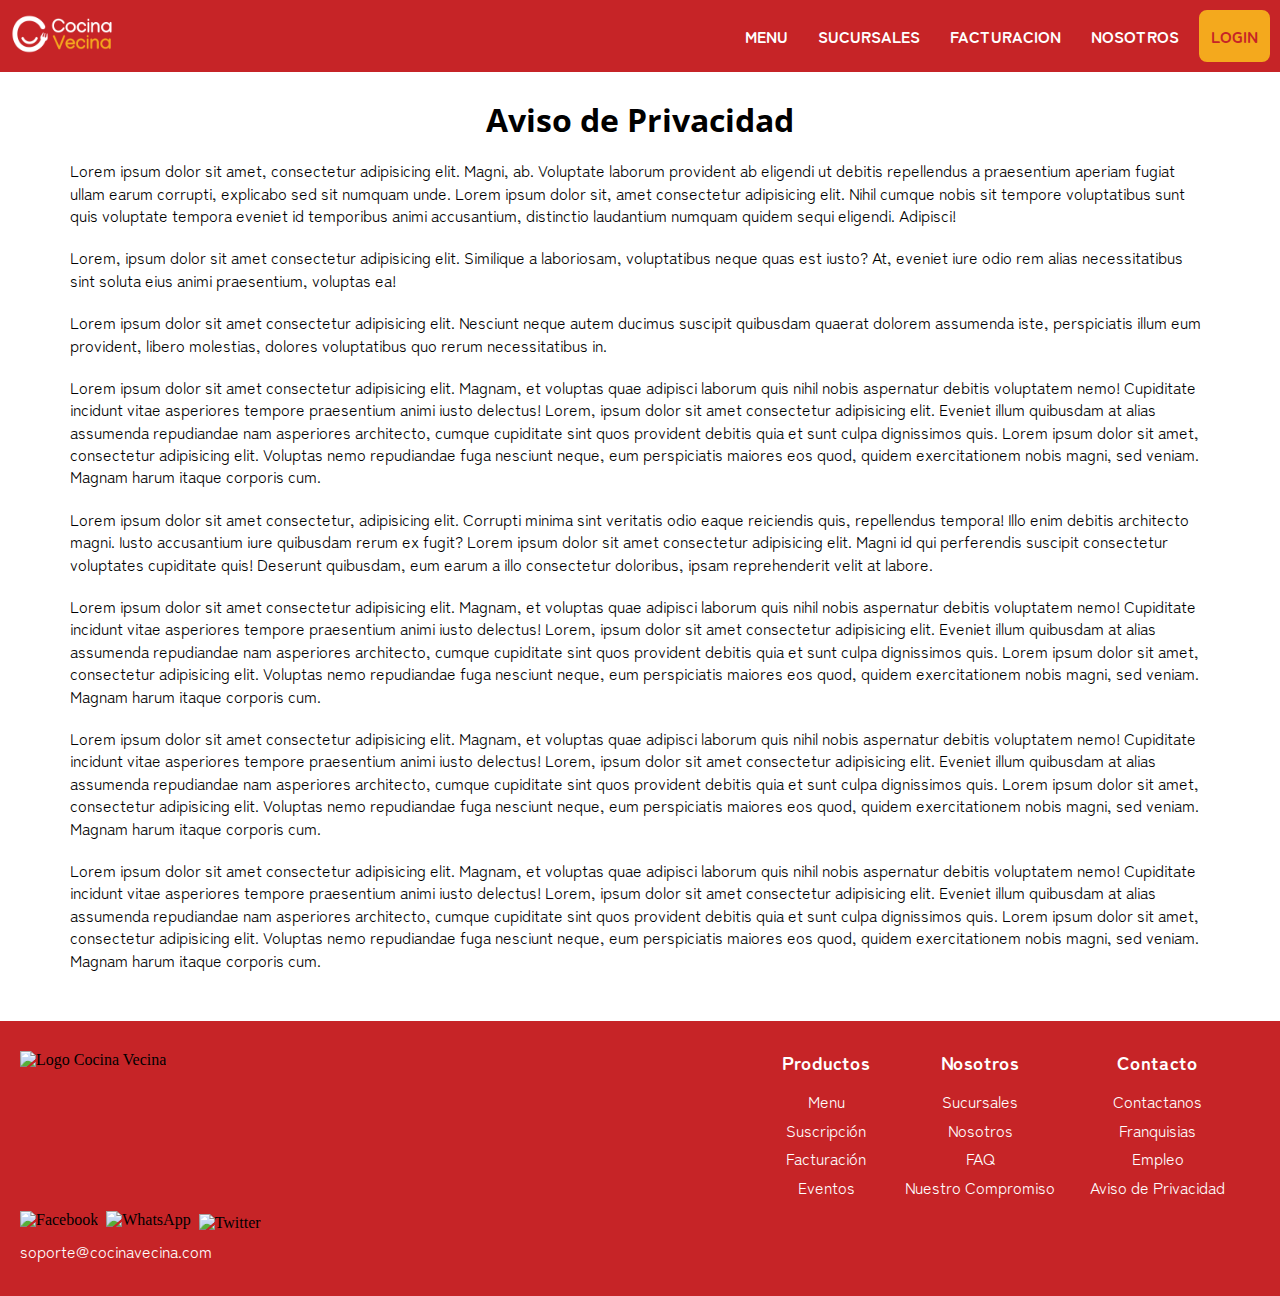
==== Frontend/aviso-privacidad.html @ 8dcf7d99 "Added Aviso de Privacidad page" ====
<!DOCTYPE html>
<html lang="en">
<head>
    <meta charset="UTF-8">
    <meta name="viewport" content="width=device-width, initial-scale=1.0">

    <link rel="icon" href="images/favicon.ico">

    <link rel="preconnect" href="https://fonts.googleapis.com">
    <link rel="preconnect" href="https://fonts.gstatic.com" crossorigin>
    <link href="https://fonts.googleapis.com/css2?family=Open+Sans:ital,wght@0,500;0,700;1,500&family=Roboto+Mono:wght@500&family=Zen+Maru+Gothic:wght@500;700;900&display=swap" rel="stylesheet">

    <link rel="stylesheet" href="styles/normalize.css">
    <link rel="stylesheet" href="styles/styles.css">

    <title>Cocina Vecina</title>
    <script src="javascript/index.js" defer></script>
    <script src="javascript/header.js" defer></script>
</head>

<body>
    <header class="sticky">
        <div class="header-pc">
            <!-- Para PCs -->
            <a href="index.html">
                <img class="logo-header" src="images/marcas/cocina.png" alt="Logo Cocina Vecina">
            </a>
            <nav>
                <a href="/menu.html"> Menu </a>
                <a href="/sucursales.html"> Sucursales </a>
                <a href="/facturacion.html"> Facturacion </a>
                <a href="/nosotros.html"> Nosotros </a>
                <a href="/login.html" class="boton-login"> Login </a>
            </nav>
        </div>
        <div class="header-mobil">
            <!-- Para dispositivos mobiles -->
            <img id="boton-opciones" src="/images/iconos/opciones.png" alt="Opciones">
            <a href="/index.html">
                <img src="/images/iconos/cocina-vecina.png" alt="Cocina Vecina">
            </a>
            <a href="/login.html">
                <img src="/images/iconos/usuario.png" alt="Login">
            </a>
        </div>
        <div id="menu-desplegable" class="ocultar">
            <nav class="navegacion-mobil">
                <a href="/menu.html"> Menu </a>
                <a href="/sucursales.html"> Suscripciones </a>
                <a href="/facturacion.html"> Facturacion </a>
                <a href="/sucursales.html"> Sucursales </a>
                <a href="/nosotros.html"> Nosotros </a>
                <a href="/login.html" class="boton-login"> Login </a>
            </nav>
        </div>
    </header>
    
    <main class="contenedor privacidad">

        <h1> Aviso de Privacidad </h1>

        <p> Lorem ipsum dolor sit amet, consectetur adipisicing elit. Magni, ab. Voluptate laborum provident ab eligendi ut debitis repellendus a praesentium aperiam fugiat ullam earum corrupti, explicabo sed sit numquam unde. Lorem ipsum dolor sit, amet consectetur adipisicing elit. Nihil cumque nobis sit tempore voluptatibus sunt quis voluptate tempora eveniet id temporibus animi accusantium, distinctio laudantium numquam quidem sequi eligendi. Adipisci! </p>

        <p> Lorem, ipsum dolor sit amet consectetur adipisicing elit. Similique a laboriosam, voluptatibus neque quas est iusto? At, eveniet iure odio rem alias necessitatibus sint soluta eius animi praesentium, voluptas ea! </p>

        <p> Lorem ipsum dolor sit amet consectetur adipisicing elit. Nesciunt neque autem ducimus suscipit quibusdam quaerat dolorem assumenda iste, perspiciatis illum eum provident, libero molestias, dolores voluptatibus quo rerum necessitatibus in. </p>

        <p> Lorem ipsum dolor sit amet consectetur adipisicing elit. Magnam, et voluptas quae adipisci laborum quis nihil nobis aspernatur debitis voluptatem nemo! Cupiditate incidunt vitae asperiores tempore praesentium animi iusto delectus! Lorem, ipsum dolor sit amet consectetur adipisicing elit. Eveniet illum quibusdam at alias assumenda repudiandae nam asperiores architecto, cumque cupiditate sint quos provident debitis quia et sunt culpa dignissimos quis. Lorem ipsum dolor sit amet, consectetur adipisicing elit. Voluptas nemo repudiandae fuga nesciunt neque, eum perspiciatis maiores eos quod, quidem exercitationem nobis magni, sed veniam. Magnam harum itaque corporis cum. </p>

        <p> Lorem ipsum dolor sit amet consectetur, adipisicing elit. Corrupti minima sint veritatis odio eaque reiciendis quis, repellendus tempora! Illo enim debitis architecto magni. Iusto accusantium iure quibusdam rerum ex fugit? Lorem ipsum dolor sit amet consectetur adipisicing elit. Magni id qui perferendis suscipit consectetur voluptates cupiditate quis! Deserunt quibusdam, eum earum a illo consectetur doloribus, ipsam reprehenderit velit at labore. </p>

        <p> Lorem ipsum dolor sit amet consectetur adipisicing elit. Magnam, et voluptas quae adipisci laborum quis nihil nobis aspernatur debitis voluptatem nemo! Cupiditate incidunt vitae asperiores tempore praesentium animi iusto delectus! Lorem, ipsum dolor sit amet consectetur adipisicing elit. Eveniet illum quibusdam at alias assumenda repudiandae nam asperiores architecto, cumque cupiditate sint quos provident debitis quia et sunt culpa dignissimos quis. Lorem ipsum dolor sit amet, consectetur adipisicing elit. Voluptas nemo repudiandae fuga nesciunt neque, eum perspiciatis maiores eos quod, quidem exercitationem nobis magni, sed veniam. Magnam harum itaque corporis cum. </p>

        <p> Lorem ipsum dolor sit amet consectetur adipisicing elit. Magnam, et voluptas quae adipisci laborum quis nihil nobis aspernatur debitis voluptatem nemo! Cupiditate incidunt vitae asperiores tempore praesentium animi iusto delectus! Lorem, ipsum dolor sit amet consectetur adipisicing elit. Eveniet illum quibusdam at alias assumenda repudiandae nam asperiores architecto, cumque cupiditate sint quos provident debitis quia et sunt culpa dignissimos quis. Lorem ipsum dolor sit amet, consectetur adipisicing elit. Voluptas nemo repudiandae fuga nesciunt neque, eum perspiciatis maiores eos quod, quidem exercitationem nobis magni, sed veniam. Magnam harum itaque corporis cum. </p>

        <p> Lorem ipsum dolor sit amet consectetur adipisicing elit. Magnam, et voluptas quae adipisci laborum quis nihil nobis aspernatur debitis voluptatem nemo! Cupiditate incidunt vitae asperiores tempore praesentium animi iusto delectus! Lorem, ipsum dolor sit amet consectetur adipisicing elit. Eveniet illum quibusdam at alias assumenda repudiandae nam asperiores architecto, cumque cupiditate sint quos provident debitis quia et sunt culpa dignissimos quis. Lorem ipsum dolor sit amet, consectetur adipisicing elit. Voluptas nemo repudiandae fuga nesciunt neque, eum perspiciatis maiores eos quod, quidem exercitationem nobis magni, sed veniam. Magnam harum itaque corporis cum. </p>


    </main>

    <footer class="fondo-rojo contenedor">
        <div class="footer-superior">
            <div>
                <a href="index.html">
                    <img class="logo" src="/images/marcas/cocina.png" alt="Logo Cocina Vecina">
                </a>
            </div>
            <div class="mapasitio">
                <section>
                    <h3 class="subtitulo"> Productos </h3>
                    <nav class="contenido-texto footer-navegacion">
                        <a href="#"> Menu </a>
                        <a href="#"> Suscripción </a>
                        <a href="#"> Facturación </a>
                        <a href="#"> Eventos </a>
                    </nav>
                </section>
                <section>
                    <h3 class="subtitulo"> Nosotros </h3>
                    <nav class="contenido-texto footer-navegacion">
                        <a href="#"> Sucursales </a>
                        <a href="#"> Nosotros </a>
                        <a href="#"> FAQ </a>
                        <a href="#"> Nuestro Compromiso </a>
                    </nav>
                </section>
                <section>
                    <h3 class="subtitulo"> Contacto </h3>
                    <nav class="contenido-texto footer-navegacion">
                        <a href="#"> Contactanos </a>
                        <a href="#"> Franquisias </a>
                        <a href="#"> Empleo </a>
                        <a href="#"> Aviso de Privacidad </a>
                    </nav>
                </section>
            </div>
        </div>
        <div class="contacto">
            <div class="redes">
                <img src="/images/redes/facebook.png" alt="Facebook">
                <img src="/images/redes/whatsapp.png" alt="WhatsApp">
                <img src="/images/redes/twitter.png" alt="Twitter">
            </div>
            <p class="contenido-texto"> soporte@cocinavecina.com </p>
        </div>
    </footer>

</body>

</html>
---- Frontend/styles/styles.css ----
/*
=============================
    ESTILOS GLOBALES
=============================
*/

:root {
    --rojo: #C62427;
    --amarillo: #F4A91D;
    --gris: #D9D9D9;
    --fuente-maru: 'Zen Maru Gothic', serif;    /* Incluye: 500, 700 y 900 */
    --fuente-open: 'Open Sans', sans-serif;     /* Incluye: 500, italic-500, 700 */
    --fuente-roboto: 'Roboto Mono', monospace;  /* Incluye: 500 */
}

a {
    text-decoration: none;
    color: inherit;
}

p, h1, h4 {
    margin: 0px;
}

p {
    line-height: 1.8;
}

h2, h3 {
    margin: 0px 0px 20px 0px;
}


/*
=============================
    ESTILOS HEADER
=============================
*/

header {
    background-color: var(--rojo);
    padding: 10px;
    text-transform: uppercase;
}

.header-pc {
    display: flex;
    justify-content: space-between;
    align-items: center;
}

.header-mobil {
    display: none;
}

.header-mobil img {
    height: 35px;
}

.navegacion-mobil {
    display: flex;
    flex-direction: column;
}

.ocultar {
    display: none;
}

#boton-opciones {
    cursor: pointer;
}

@media (max-width: 700px) {
    .header-pc {
        display: none;
    }

    .header-mobil {
        display: flex;
        justify-content: space-between;
        align-items: center;
    }
}

header nav {
    display: flex;
    align-items: center;
    gap: 10px;
}

header nav a {
    text-decoration: none;
    font-family: var(--fuente-maru);
    font-weight: 700;
    color: white;
    font-size: 16px;
    padding: 15px 10px 15px 10px;
    border-radius: 8px;
    transition: background-color 0.3s ease-in-out
    /* ease, linear, ease-out, ease-in, ease-in-out */
}

header nav a:not(:last-child):hover {
    border-radius: 8px;
    background-color: #D4595B;
}

.sticky {
    position: -webkit-sticky;   /* Requerido para navegador Safari */
    position: sticky;
    top: 0px;
    z-index: 100;               /* Presentar siempre hasta arriba. */
}

.logo-header {
    height: 40px;
}

.logo {
    height: 60px;
}

.boton-login {
    color: var(--rojo);
    background-color: var(--amarillo);

    border: 2px solid var(--amarillo);
}

.boton-login:hover {
    background-color: transparent;
    color: white;

    box-sizing: border-box;
    border: 2px solid white;
}

/*
=============================
    ESTILOS MAIN
=============================
*/

#amigos {
    height: 500px;
    background: linear-gradient(rgba(0, 0, 0, 0.5), rgba(0, 0, 0, 0.5)), url('/images/fotos/amigos.png');
    background-size: cover;
    background-repeat: no-repeat;

    display: flex;
    align-items: center;
    justify-content: center;
}

.cita-centrada {
    color: white;
    margin: 0px 80px;       /* Reducir margen en dispositivos mobiles. */
    font-family: var(--fuente-open);
}

.cita-principal {
    font-size: 40px;
    text-align: center;
}

.cita-autor {
    font-size: 20px;
    font-style: italic;
    text-align: end;
    margin-right: 20px;
}


/*
=============================
    ESTILOS HOME PAGE
=============================
*/

.contenedor-doble {
    padding: 30px 20px;
    display: flex;
    align-items: center;
    justify-content: center;
    gap: 70px;  /* Reducir, en caso de que se vea mal en responsive */
}

@media (max-width: 720px) {
    .contenedor-doble {
        flex-direction: column;
    }
}

.fondo-comida {
    background-image: url("/images/fondo/comida-rojo.png");
    background-repeat: repeat;
    background-size: 10%;
}

.titulo {
    font-family: var(--fuente-open);
    text-transform: uppercase;
    font-size: 28px;
    color: white;
}

.contenido {
    flex-basis: 50%;
    text-align: center;
}

.contenido-texto {
    font-family: var(--fuente-maru);
    font-size: 16px;
    color: white;
}

.contenido-texto p {
    margin: 20px 0px;
}

.boton1 {
    font-family: var(--fuente-maru);
    font-weight: 700;
    font-size: 16px;
    text-transform: uppercase;
    background-color: var(--amarillo);
    color: var(--rojo);
    border: 2px solid var(--amarillo);
    border-radius: 8px;
    padding: 15px 45px;
    cursor: pointer;

    transition: background-color 0.3s ease-in-out;
}

.boton1:hover {
    background-color: var(--rojo);
    color: var(--amarillo);
}

#multitud {
    background-image: url('/images/fotos/multitud.png');
    background-size: cover;
    background-repeat: no-repeat;
    color: white;
    text-align: center;
    padding: 30px;

}

#multitud p {
    margin: 25px 0px;
}

.texto-enfoque1 {
    font-family: var(--fuente-maru);
    font-weight: 700;
    font-size: 24px;
    text-transform: uppercase;
}

.texto-enfoque2 {
    font-family: var(--fuente-maru);
    font-weight: 700;
    font-size: 60px;
    text-transform: uppercase;
}

.texto-enfoque3 {
    font-family: var(--fuente-maru);
    font-size: 16px;
}

.contador {
    font-family: var(--fuente-roboto);
    font-size: 80px;
    
    display: flex;
    justify-content: center;
    gap: 20px;
}

@media (max-width: 620px) {
    .emoji-estrella {
        display: none;
    }
}

.contenedor {
    padding: 30px 20px;
}

.fondo-rojo {
    background-color: var(--rojo);
}

.fotos {
    display: flex;
    flex-wrap: wrap;
    justify-content: center;
}

.fotos img {
    filter: brightness(40%);
    
    transition: filter 0.3s ease-in-out;
}

.fotos img:hover {
    filter: brightness(100%);
}

@media (max-width: 1024px) {
    /* Ocultar completamente las fotos en dispositivos que no son PCs. */
    .fotos-experiencia {
        display: none;
    }
}

.fondo-amarillo {
    background-color: var(--amarillo);
}

.margen-texto {
    margin: 25px 0px;
}

.boton2 {
    font-family: var(--fuente-maru);
    font-weight: 700;
    font-size: 16px;
    text-transform: uppercase;
    background-color: var(--amarillo);
    color: white;
    border: 2px solid white;
    border-radius: 8px;
    padding: 15px 45px;
    cursor: pointer;

    transition: background-color 0.3s ease-in-out;
}

.boton2:hover {
    background-color: white;
    color: var(--amarillo);
}

.divisor-doble {
    display: flex;
    align-items: center;
    justify-content: space-between;
}

@media (max-width: 1024px) {
    .divisor-doble {
        flex-direction: column;
    }

    .texto-izquierda {
        margin-bottom: 35px;
    }

    .texto-derecha {
        margin-top: 35px;
    }
}

.contenido-imagen {
    flex-grow: 1;
    max-height: 350px;
}

.contenido-imagen img {
    max-height: 350px;
}

.flex-centrar {
    flex-grow: 2;
    padding-left: 75px;
    padding-right: 75px;
}

.texto-derecha {
    text-align: start;
}

.texto-izquierda {
    text-align: end;
}

.asociados {
    display: flex;
    align-items: center;
    justify-content: space-evenly;
}

@media (max-width: 880px) {
    .asociados {
        flex-direction: column;
        gap: 0px 0px;
    }

    .asociados :first-child {
        /* La imagen del Bamx no tiene margenes. */
        padding: 50px 0px;
    }
}


/*
=============================
    ESTILOS RESEÑAS
=============================
*/

.fondo-criticas {
    background-image: url('/images/fondo/fondo-criticas.png');
    background-size: cover;
    background-repeat: no-repeat;
    background-position: center;
}

.paginacion-carusel {
    margin-top: 20px;
    display: flex;
    justify-content: center;
    gap: 20px;
}

.circulo {
    background-color: transparent;
    border: 2px solid var(--gris);
    border-radius: 10px;
    height: 10px;
    width: 10px;
    cursor: pointer;
}

.seleccionado {
    background-color: var(--gris);
}

#circulo2 {
    background-color: var(--gris);
}

.boton-arrow {
    background-color: transparent;
    height: 90px;
    width: 0px;

    border-left: 60px solid transparent;
    border-right: 60px solid transparent;
    border-bottom: 30px solid var(--gris);

    cursor: pointer;
    transition: all 0.3s;
}

.boton-arrow:hover {
    border-bottom: 30px solid #f9f9f9;
}

@media (max-width: 660px) {
    .boton-arrow {
        display: none;
    }
}

.controles-critica {
    display: flex;
    justify-content: center;
    align-items: center;
    gap: 60px;
}

#boton-arrow1{
    rotate: -90deg;
}

#boton-arrow2{
    rotate: 90deg;
}

.critica {
    display: flex;
    align-items: center;
    width: 800px;   /* Necesita ser responsive. */
}

@media (max-width: 880px) {
    .critica {
        flex-direction: column;
        gap: 15px;
    }

    .critica-autor {
        text-align: center;
    }
}

#critica-imagen {
    height: 70px;
    width: 70px;
    border-radius: 80px;
    display: block;
}

.critica-contenido {
    width: 100%;
    margin: 0px 15px;

    font-family: var(--fuente-maru);
    color: white;
}

.contenedor-critica {
    /* Corregir el desface provocado por #critica-imagen para centrar la review. */
    margin-right: 70px;
}

@media (max-width: 880px) {
    .critica-contenido {
        margin: 0px;
    }

    .contenedor-critica {
        margin-right: 0px;
    }
}

.centrar {
    text-align: center;
}

.critica-autor {
    font-weight: 700;
    font-size: 14px;
}

.critica-opinion {
    font-size: 20px;
    text-align: center;
}

/*
=============================
    ESTILOS FOOTER
=============================
*/

.redes {
    display: flex;
    align-items: center;
    gap: 8px;
}

.redes img {
    height: 26px;
}

.redes img:last-child {
    /* Imagen de Twitter no concuerda con las dimensiones solicitadas. */
    height: 20px;
}

.contacto {
    display: flex;
    flex-direction: column;
    margin-top: 15px;
}

@media (max-width: 880px) {
    .contacto {
        align-items: center;
        margin-top: 50px;
    }
}

.footer-superior {
    display: flex;
    justify-content: space-between;

}

@media (max-width: 880px) {
    .footer-superior {
        flex-direction: column;
        align-items: center;
        gap: 30px;
    }
}

.subtitulo {
    color: white;
    font-family: var(--fuente-maru);
    text-align: center;
}

.footer-navegacion {
    color: white;
    display: flex;
    flex-direction: column;
    text-align: center;
    gap: 10px 0px;
    font-size: 16px;
}

.footer-navegacion a:hover {
    cursor: pointer;
    text-decoration: underline;
}

.mapasitio {
    display: flex;
    gap: 0px 35px;
    margin-right: 35px;
}

@media (max-width: 880px) {
    .mapasitio {
        margin: 0px;
    }
}


/*
=============================
    PAGINA SUCURSALES
=============================
*/

#banner-sucursales {
    background-image: url('/images/banners/sucursales.png');
}

.banner {
    background-repeat: no-repeat;
    background-size: cover;
    background-position: top;
    text-transform: uppercase;
    height: 200px;

    display: flex;
    align-items: center;
    justify-content: center;
}

.banner h1 {
    color: white;
    font-family: var(--fuente-open);
}

.texto-gris p {
    font-family: var(--fuente-maru);
    color: #1F1F1F;
}

.sucursales {
    font-family: var(--fuente-maru);
    margin: 40px 40px;
    
    display: flex;
    justify-content: center;
    flex-wrap: wrap;
    gap: 50px;
}

.sucursales img {
    height: 65px;
    width: auto;
}

.sucursal {
    text-align: center;
}

.sucursal h4 {
    font-weight: 900;
    margin: 8px 0px;
}

.sucursal p {
    line-height: 1.4;
}

.email {
    font-size: 14px;
}

/*
=============================
    PAGINA NOSOTROS
=============================
*/

.fondo-nosotros {
    background-image: url('/images/fondo/nosotros.png');
    background-repeat: no-repeat;
    background-size: cover;
    background-position: center;
    text-align: center;

    color: white;
}

.fondo-nosotros h1 {
    font-family: var(--fuente-open);
    text-transform: uppercase;
}

.contenedor-enfoque {
    background-color: rgba(255, 255, 255, 0.4);
    border-radius: 30px;
    font-family: var(--fuente-maru);

    margin: 80px 100px;
    padding: 20px 50px;
}

@media (max-width: 1024px) {
    .contenedor-enfoque {
        margin: 80px 0px;
        padding: 20px;
    }
}


.prueba {
    background-color: #C62427;
}


/*
=============================
    PAGINA AVISO DE PRIVACIDAD
=============================
*/

.privacidad {
    color: black;
}

.privacidad h1 {
    font-family: var(--fuente-open);
    text-align: center;
}

.privacidad p {
    font-family: var(--fuente-maru);
    
    margin: 20px 50px;
    line-height: 1.4;
}
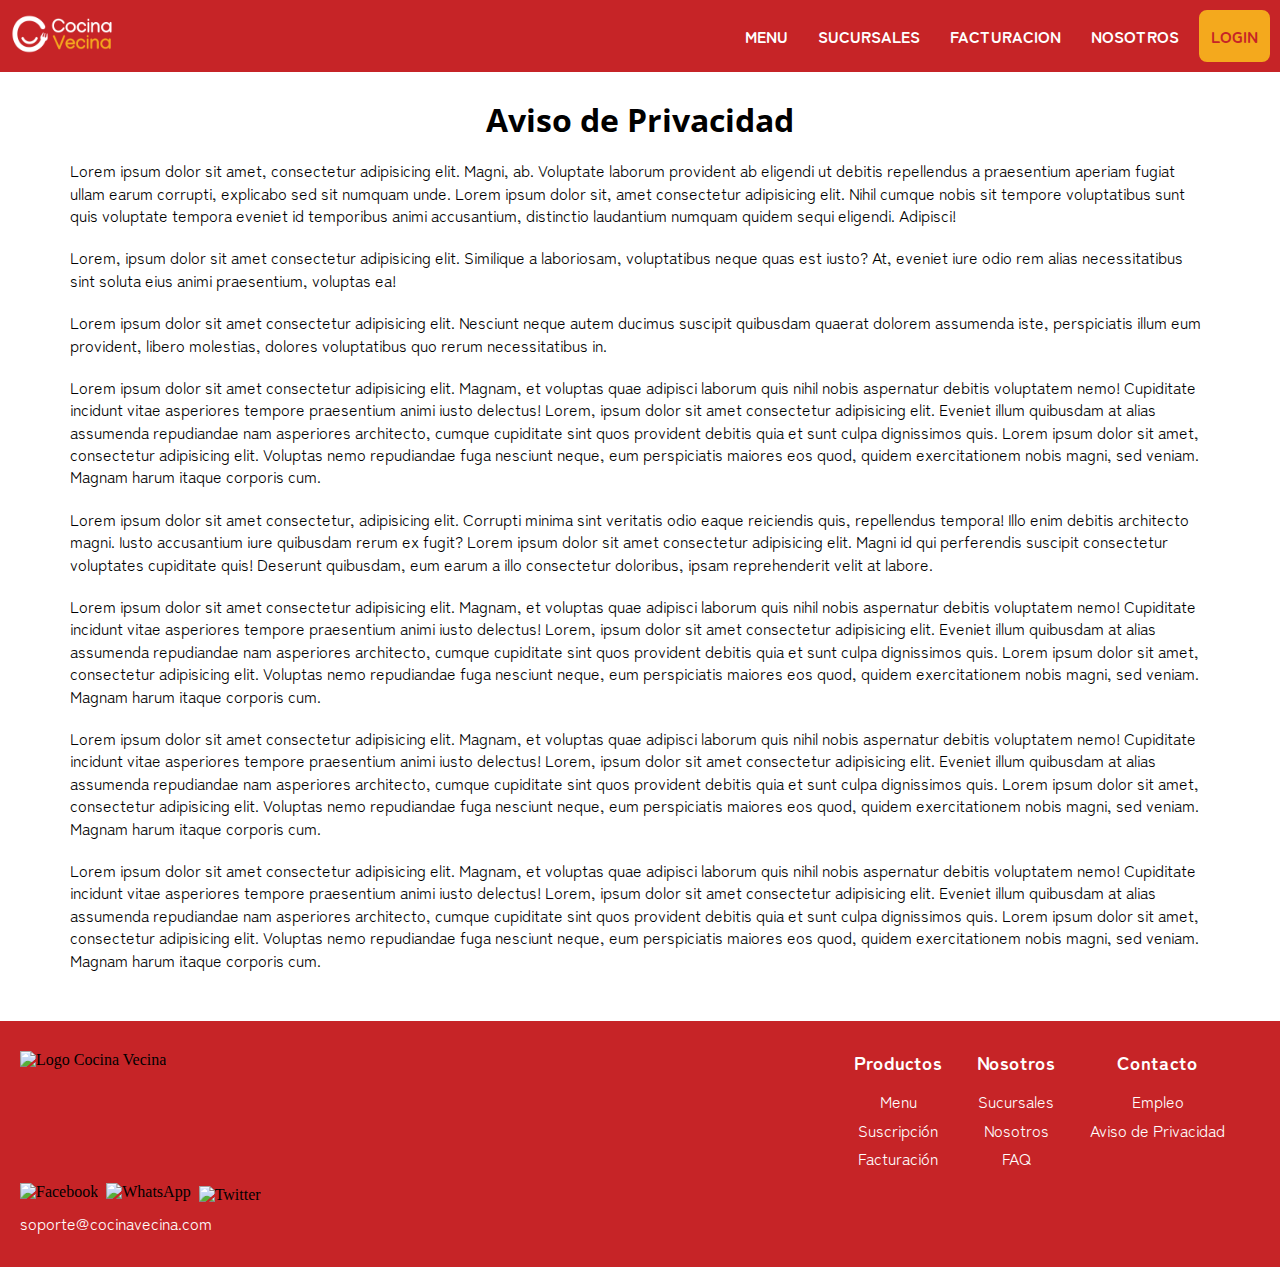
==== commit 5072272b: "Updated all <footer>'s links" ====
--- a/Frontend/aviso-privacidad.html
+++ b/Frontend/aviso-privacidad.html
@@ -26,9 +26,9 @@
                 <img class="logo-header" src="images/marcas/cocina.png" alt="Logo Cocina Vecina">
             </a>
             <nav>
-                <a href="/menu.html"> Menu </a>
+                <a href="/menu"> Menu </a>
                 <a href="/sucursales.html"> Sucursales </a>
-                <a href="/facturacion.html"> Facturacion </a>
+                <a href="/facturacion"> Facturacion </a>
                 <a href="/nosotros.html"> Nosotros </a>
                 <a href="/login.html" class="boton-login"> Login </a>
             </nav>
@@ -89,28 +89,28 @@
                 <section>
                     <h3 class="subtitulo"> Productos </h3>
                     <nav class="contenido-texto footer-navegacion">
-                        <a href="#"> Menu </a>
-                        <a href="#"> Suscripción </a>
-                        <a href="#"> Facturación </a>
-                        <a href="#"> Eventos </a>
+                        <a href="/menu"> Menu </a>
+                        <a href="/planes.html"> Suscripción </a>
+                        <a href="/facturacion"> Facturación </a>
+                        <!-- <a href="/eventos"> Eventos </a> -->
                     </nav>
                 </section>
                 <section>
                     <h3 class="subtitulo"> Nosotros </h3>
                     <nav class="contenido-texto footer-navegacion">
-                        <a href="#"> Sucursales </a>
-                        <a href="#"> Nosotros </a>
-                        <a href="#"> FAQ </a>
-                        <a href="#"> Nuestro Compromiso </a>
+                        <a href="/sucursales.html"> Sucursales </a>
+                        <a href="/nosotros.html"> Nosotros </a>
+                        <a href="/faq.html"> FAQ </a>
+                        <!-- <a href="#"> Nuestro Compromiso </a> -->
                     </nav>
                 </section>
                 <section>
                     <h3 class="subtitulo"> Contacto </h3>
                     <nav class="contenido-texto footer-navegacion">
-                        <a href="#"> Contactanos </a>
-                        <a href="#"> Franquisias </a>
-                        <a href="#"> Empleo </a>
-                        <a href="#"> Aviso de Privacidad </a>
+                        <!-- <a href="#"> Contactanos </a> -->
+                        <!-- <a href="#"> Franquisias </a> -->
+                        <a href="/empleo.html"> Empleo </a>
+                        <a href="/aviso-privacidad.html"> Aviso de Privacidad </a>
                     </nav>
                 </section>
             </div>
--- a/Frontend/styles/styles.css
+++ b/Frontend/styles/styles.css
@@ -28,6 +28,12 @@
 
 h2, h3 {
     margin: 0px 0px 20px 0px;
+}
+
+.desvanecer-js {
+    opacity: 1;
+
+    transition: opacity 0.8s ease-in-out;
 }
 
 
@@ -633,18 +639,19 @@
 
 #banner-sucursales {
     background-image: url('/images/banners/sucursales.png');
+    background-position: top;
 }
 
 .banner {
     background-repeat: no-repeat;
     background-size: cover;
-    background-position: top;
     text-transform: uppercase;
     height: 200px;
 
     display: flex;
     align-items: center;
     justify-content: center;
+    text-align: center;
 }
 
 .banner h1 {
@@ -726,9 +733,137 @@
     }
 }
 
-
-.prueba {
-    background-color: #C62427;
+/*
+=============================
+    PAGINA LOGIN
+=============================
+*/
+
+.fondo-login {
+    background-image: url('/images/fondo/login.png');
+    background-repeat: no-repeat;
+    background-size: cover;
+    background-position: center;
+
+    display: flex;
+    justify-content: center;
+    align-items: center;
+
+    height: 600px;
+}
+
+.contenedor-login {
+    background-color: rgba(255, 255, 255, 0.4);
+    padding: 20px;
+    font-family: var(--fuente-maru);
+    color: white;
+    border-radius: 14px;
+}
+
+.login-titulo {
+    font-weight: 900;
+    text-align: center;
+    margin-bottom: 25px;
+}
+
+#login-mensaje {
+    font-size: 14px;
+    text-align: center;
+    border-radius: 6px;
+    padding: 8px 20px;
+    max-width: 300px;
+}
+
+.login-error {
+    background-color: var(--rojo);
+    color: white;
+}
+
+.login-exito {
+    background-color: rgb(0, 181, 0)
+}
+
+.login-datos {
+    margin-top: 15px;
+    display: flex;
+    flex-direction: column;
+    gap: 25px 0px;
+    align-items: center;
+}
+
+.login-datos label {
+    display: block;
+    margin-bottom: 8px;
+    cursor: pointer;
+}
+
+.datos {
+    width: 312px;
+    height: 36px;
+
+    background-color: #e0e0e0;
+    border: none;
+    border-radius: 4px;
+    padding: 0px 10px;
+}
+
+/*
+.login-datos input[type=submit] {
+    margin-top: 34px;
+    font-weight: 900;
+    
+    background-color: rgb(0, 165, 0);
+    color: white;
+    cursor: pointer;
+
+    transition: background-color 0.2s ease-in-out;
+}
+
+.login-datos input[type=submit]:hover {
+    background-color: rgb(0, 192, 0);
+}
+*/
+
+.boton3 {
+    background-color: rgb(0, 165, 0);
+    font-weight: 900;
+    color: white;
+    border: none;
+    border-radius: 8px;
+    margin: 25px 0px;
+    padding: 14px 0px;
+    width: 100%;
+
+    cursor: pointer;
+    transition: background-color 0.2s ease-in-out;
+}
+
+.boton3:hover {
+    background-color: rgb(0, 190, 0);
+}
+
+.login-links {
+    font-size: 14px;
+    text-align: center;
+}
+
+.login-links a {
+    color: blue;
+    text-decoration: underline;
+}
+
+
+/*
+=============================
+    ESTILOS MINI-FOOTER
+=============================
+*/
+
+.mini-footer {
+    text-align: center;
+    font-family: var(--fuente-maru);
+    color: white;
+    padding: 8px;
 }
 
 
@@ -752,4 +887,330 @@
     
     margin: 20px 50px;
     line-height: 1.4;
+}
+
+
+/*
+=============================
+    PAGINA FAQ
+=============================
+*/
+
+#banner-faq {
+    background-image: url('/images/banners/faq.png');
+    background-position: center;
+}
+
+.contenedor-faq {
+    width: 90%;
+    margin: 35px auto;
+
+    display: flex;
+    flex-direction: column;
+
+    user-select: none;
+}
+
+.elemento-faq {
+    font-family: var(--fuente-maru);
+    margin-top: 14px;
+    margin-bottom: 14px;
+}
+
+.pregunta-faq {
+    display: flex;
+    align-items: center;
+    text-indent: 15px;
+
+    cursor: pointer;
+}
+
+.pregunta-faq img {
+    width: 26px;
+}
+
+.pregunta-faq h2 {
+    margin: 0px;
+}
+
+.respuesta-faq {
+    margin-bottom: 10px;
+    text-align: justify;
+}
+
+.rotar {
+    rotate: 45deg;
+}
+
+/*
+=============================
+    PAGINA SUSCRIPCIONES
+=============================
+*/
+
+#banner-planes {
+    background-image: url('/images/banners/planes.png');
+    background-position: center;
+}
+
+.presentacion-planes {
+    color: black;
+    text-align: center;
+}
+
+.presentacion-planes h2 {
+    font-family: var(--fuente-open);
+    text-transform: uppercase;
+}
+
+.presentacion-planes p {
+    font-family: var(--fuente-maru);
+}
+
+.planes {
+    width: 95%;
+    margin: 20px auto;
+
+    display: flex;
+    flex-wrap: wrap;
+    justify-content: center;
+}
+
+.plan {
+    background-color: white;
+    border: 3px solid var(--amarillo);
+    border-radius: 20px;
+    margin: 10px;
+    padding: 0px 12px;
+
+    display: flex;
+    flex-direction: column;
+    justify-content: space-between;
+
+    /* Temporal */
+    height: 600px;
+    width: 340px;
+
+    cursor: pointer;
+    transition: all 0.3s ease-in-out;
+}
+
+.plan:hover {
+    background-color: var(--amarillo);
+}
+
+.plan-detalles {
+    text-align: center;
+    margin: 10px 0px;
+}
+
+.plan-titulo {
+    font-family: var(--fuente-open);
+    text-transform: uppercase;
+    font-size: 12px;
+    margin: 0px;
+}
+
+.plan-duracion {
+    font-family: var(--fuente-open);
+    font-weight: 700;
+    font-size: 50px;
+    margin: 0px;
+}
+
+.plan-info {
+    font-family: var(--fuente-maru);
+    font-size: 14px;
+}
+
+.plan-precio {
+    font-family: var(--fuente-open);
+    color: rgb(0, 165, 0);
+    font-weight: 700;
+    font-size: 40px;
+}
+
+.plan-beneficios {
+    font-family: var(--fuente-maru);
+    font-size: 14px;
+    margin-bottom: 10px;
+}
+
+.plan-beneficios p {
+    font-weight: 700;
+}
+
+.plan-beneficios ul {
+    list-style-type: circle;
+    list-style-position: inside;
+    list-style-image: url('/images/iconos/mini-tenedor.png');
+
+    margin: 8px 0px;
+    padding-left: 8px;
+}
+
+.plan-beneficios li {
+    margin: 6px 0px;
+}
+
+.plan-beneficios b {
+    /* Usar maximo disponible. */
+    font-weight: 900;
+}
+
+.boton4 {
+    margin-bottom: 20px;
+    width: 80%;
+    margin: 20px auto;
+
+    font-family: var(--fuente-maru);
+    font-weight: 700;
+    font-size: 18px;
+    text-transform: uppercase;
+    background-color: var(--amarillo);
+    color: white;
+    border: 2px solid var(--amarillo);
+    border-radius: 8px;
+    padding: 15px 0px;
+
+    cursor: pointer;
+    transition: all 0.3s ease-in-out;
+}
+
+.plan:hover > .boton4 {
+    color: white;
+    background-color: var(--amarillo);
+    border-color: white;
+}
+
+.beneficios {
+    margin: 30px 0px;
+    display: flex;
+    justify-content: space-evenly;
+    flex-wrap: wrap;
+    gap: 20px;
+}
+
+.beneficio {
+    width: 200px;
+    text-align: center;
+}
+
+.beneficio img {
+    height: 80px;
+}
+
+.texto-gris {
+    /* Verificar el color Gris, parece no verse. */
+    color: #1f1f1f;
+    font-family: var(--fuente-maru);
+}
+
+
+
+/*
+=============================
+    ESTILOS EMPLEO
+=============================
+*/
+
+#banner-empleo {
+    background-image: url('/images/banners/empleo.png');
+    background-position: center;
+}
+
+.empleos {
+    display: flex;
+    height: 420px;
+}
+
+.empleo-filtro {
+    width: 20%;
+    padding: 10px;
+
+    border-right: 1px solid black;
+}
+
+.empleo {
+    width: 80%;
+    padding: 20px;
+
+    border-left: 1px solid black;
+}
+
+@media (max-width: 960px) {
+    .empleo-filtro {
+        display: none;
+    }
+    .empleo {
+        width: 100%;
+    }
+}
+
+.filtro-titulo {
+    font-family: var(--fuente-maru);
+    margin: 0px;
+}
+
+#filtros {
+    font-family: var(--fuente-maru);
+}
+
+.filtro {
+    margin: 8px 0px;
+}
+
+.empleo h2 {
+    font-family: var(--fuente-open);
+    text-transform: uppercase;
+    text-align: center;
+    margin: 10px 0px;
+}
+
+.empleo-mensaje {
+    font-family: var(--fuente-maru);
+    color: white;
+    background-color: #b82325;
+    padding: 6px;
+    margin: 14px 0px;
+    text-align: center;
+    border-radius: 10px;
+}
+
+/* Solo hay una tabla en toda la pagina. */
+
+table {
+    width: 100%;
+    font-family: var(--fuente-maru);
+    border-collapse: collapse;
+}
+
+th {
+    padding: 8px;
+    background-color: var(--gris);
+    font-size: 20px;
+}
+
+td {
+    padding: 6px;
+    font-size: 16px;
+
+    text-transform: capitalize;
+}
+
+.boton5 {
+    color: var(--rojo);
+    background-color: var(--amarillo);
+    border: 1px solid var(--amarillo);
+    border-radius: 15px;
+    padding: 6px 32px;
+    text-transform: uppercase;
+    font-weight: 700;
+    font-size: 14px;
+    cursor: pointer;
+    /* No agregar transision suave. */
+}
+
+.boton5:hover {
+    background-color: #f6bd53;
 }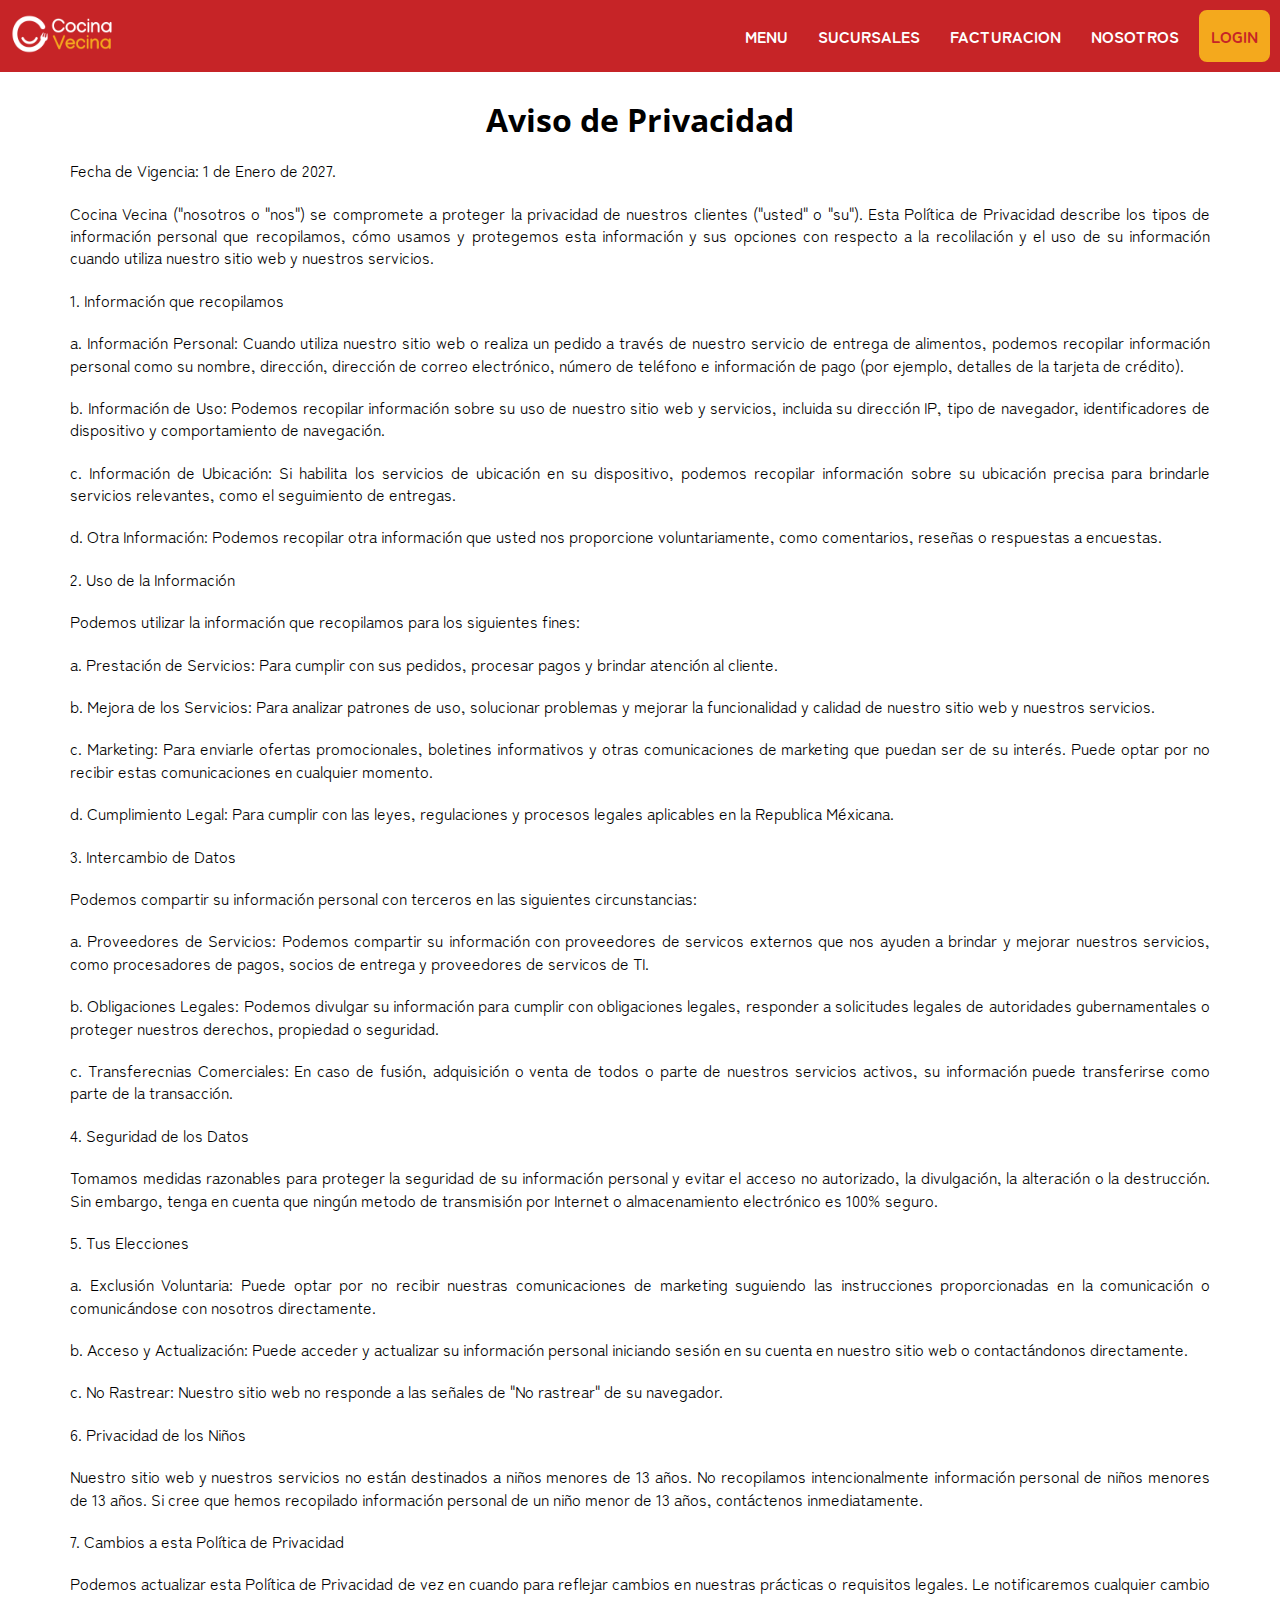
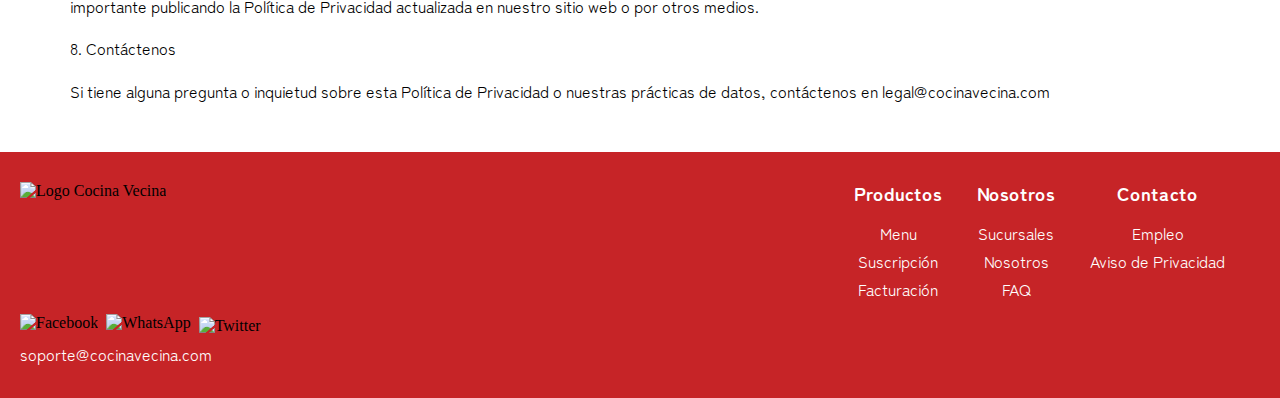
==== commit 07be122f: "Fixed display on big screens" ====
--- a/Frontend/aviso-privacidad.html
+++ b/Frontend/aviso-privacidad.html
@@ -14,7 +14,6 @@
     <link rel="stylesheet" href="styles/styles.css">
 
     <title>Cocina Vecina</title>
-    <script src="javascript/index.js" defer></script>
     <script src="javascript/header.js" defer></script>
 </head>
 
@@ -59,22 +58,65 @@
 
         <h1> Aviso de Privacidad </h1>
 
-        <p> Lorem ipsum dolor sit amet, consectetur adipisicing elit. Magni, ab. Voluptate laborum provident ab eligendi ut debitis repellendus a praesentium aperiam fugiat ullam earum corrupti, explicabo sed sit numquam unde. Lorem ipsum dolor sit, amet consectetur adipisicing elit. Nihil cumque nobis sit tempore voluptatibus sunt quis voluptate tempora eveniet id temporibus animi accusantium, distinctio laudantium numquam quidem sequi eligendi. Adipisci! </p>
+        <p> Fecha de Vigencia: 1 de Enero de <span id="año"> </span>.   </p>
 
-        <p> Lorem, ipsum dolor sit amet consectetur adipisicing elit. Similique a laboriosam, voluptatibus neque quas est iusto? At, eveniet iure odio rem alias necessitatibus sint soluta eius animi praesentium, voluptas ea! </p>
+        <p> Cocina Vecina ("nosotros o "nos") se compromete a proteger la privacidad de nuestros clientes ("usted" o "su"). Esta Política de Privacidad describe los tipos de información personal que recopilamos, cómo usamos y protegemos esta información y sus opciones con respecto a la recolilación y el uso de su información cuando utiliza nuestro sitio web y nuestros servicios. </p>
 
-        <p> Lorem ipsum dolor sit amet consectetur adipisicing elit. Nesciunt neque autem ducimus suscipit quibusdam quaerat dolorem assumenda iste, perspiciatis illum eum provident, libero molestias, dolores voluptatibus quo rerum necessitatibus in. </p>
+        <p> 1. Información que recopilamos</p>
 
-        <p> Lorem ipsum dolor sit amet consectetur adipisicing elit. Magnam, et voluptas quae adipisci laborum quis nihil nobis aspernatur debitis voluptatem nemo! Cupiditate incidunt vitae asperiores tempore praesentium animi iusto delectus! Lorem, ipsum dolor sit amet consectetur adipisicing elit. Eveniet illum quibusdam at alias assumenda repudiandae nam asperiores architecto, cumque cupiditate sint quos provident debitis quia et sunt culpa dignissimos quis. Lorem ipsum dolor sit amet, consectetur adipisicing elit. Voluptas nemo repudiandae fuga nesciunt neque, eum perspiciatis maiores eos quod, quidem exercitationem nobis magni, sed veniam. Magnam harum itaque corporis cum. </p>
+        <p> a. Información Personal: Cuando utiliza nuestro sitio web o realiza un pedido a través de nuestro servicio de entrega de alimentos, podemos recopilar información personal como su nombre, dirección, dirección de correo electrónico, número de teléfono e información de pago (por ejemplo, detalles de la tarjeta de crédito). </p>
 
-        <p> Lorem ipsum dolor sit amet consectetur, adipisicing elit. Corrupti minima sint veritatis odio eaque reiciendis quis, repellendus tempora! Illo enim debitis architecto magni. Iusto accusantium iure quibusdam rerum ex fugit? Lorem ipsum dolor sit amet consectetur adipisicing elit. Magni id qui perferendis suscipit consectetur voluptates cupiditate quis! Deserunt quibusdam, eum earum a illo consectetur doloribus, ipsam reprehenderit velit at labore. </p>
+        <p> b. Información de Uso: Podemos recopilar información sobre su uso de nuestro sitio web y servicios, incluida su dirección IP, tipo de navegador, identificadores de dispositivo y comportamiento de navegación. </p>
 
-        <p> Lorem ipsum dolor sit amet consectetur adipisicing elit. Magnam, et voluptas quae adipisci laborum quis nihil nobis aspernatur debitis voluptatem nemo! Cupiditate incidunt vitae asperiores tempore praesentium animi iusto delectus! Lorem, ipsum dolor sit amet consectetur adipisicing elit. Eveniet illum quibusdam at alias assumenda repudiandae nam asperiores architecto, cumque cupiditate sint quos provident debitis quia et sunt culpa dignissimos quis. Lorem ipsum dolor sit amet, consectetur adipisicing elit. Voluptas nemo repudiandae fuga nesciunt neque, eum perspiciatis maiores eos quod, quidem exercitationem nobis magni, sed veniam. Magnam harum itaque corporis cum. </p>
+        <p> c. Información de Ubicación: Si habilita los servicios de ubicación en su dispositivo, podemos recopilar información sobre su ubicación precisa para brindarle servicios relevantes, como el seguimiento de entregas. </p>
 
-        <p> Lorem ipsum dolor sit amet consectetur adipisicing elit. Magnam, et voluptas quae adipisci laborum quis nihil nobis aspernatur debitis voluptatem nemo! Cupiditate incidunt vitae asperiores tempore praesentium animi iusto delectus! Lorem, ipsum dolor sit amet consectetur adipisicing elit. Eveniet illum quibusdam at alias assumenda repudiandae nam asperiores architecto, cumque cupiditate sint quos provident debitis quia et sunt culpa dignissimos quis. Lorem ipsum dolor sit amet, consectetur adipisicing elit. Voluptas nemo repudiandae fuga nesciunt neque, eum perspiciatis maiores eos quod, quidem exercitationem nobis magni, sed veniam. Magnam harum itaque corporis cum. </p>
+        <p> d. Otra Información: Podemos recopilar otra información que usted nos proporcione voluntariamente, como comentarios, reseñas o respuestas a encuestas. </p>
 
-        <p> Lorem ipsum dolor sit amet consectetur adipisicing elit. Magnam, et voluptas quae adipisci laborum quis nihil nobis aspernatur debitis voluptatem nemo! Cupiditate incidunt vitae asperiores tempore praesentium animi iusto delectus! Lorem, ipsum dolor sit amet consectetur adipisicing elit. Eveniet illum quibusdam at alias assumenda repudiandae nam asperiores architecto, cumque cupiditate sint quos provident debitis quia et sunt culpa dignissimos quis. Lorem ipsum dolor sit amet, consectetur adipisicing elit. Voluptas nemo repudiandae fuga nesciunt neque, eum perspiciatis maiores eos quod, quidem exercitationem nobis magni, sed veniam. Magnam harum itaque corporis cum. </p>
+        <p> 2. Uso de la Información </p>
 
+        <p> Podemos utilizar la información que recopilamos para los siguientes fines: </p>
+
+        <p> a. Prestación de Servicios: Para cumplir con sus pedidos, procesar pagos y brindar atención al cliente. </p>
+
+        <p> b. Mejora de los Servicios: Para analizar patrones de uso, solucionar problemas y mejorar la funcionalidad y calidad de nuestro sitio web y nuestros servicios. </p>
+
+        <p> c. Marketing: Para enviarle ofertas promocionales, boletines informativos y otras comunicaciones de marketing que puedan ser de su interés. Puede optar por no recibir estas comunicaciones en cualquier momento. </p>
+
+        <p> d. Cumplimiento Legal: Para cumplir con las leyes, regulaciones y procesos legales aplicables en la Republica Méxicana. </p>
+
+        <p> 3. Intercambio de Datos </p>
+
+        <p> Podemos compartir su información personal con terceros en las siguientes circunstancias: </p>
+
+        <p> a. Proveedores de Servicios: Podemos compartir su información con proveedores de servicos externos que nos ayuden a brindar y mejorar nuestros servicios, como procesadores de pagos, socios de entrega y proveedores de servicos de TI. </p>
+
+        <p> b. Obligaciones Legales: Podemos divulgar su información para cumplir con obligaciones legales, responder a solicitudes legales de autoridades gubernamentales o proteger nuestros derechos, propiedad o seguridad. </p>
+
+        <p> c. Transferecnias Comerciales: En caso de fusión, adquisición o venta de todos o parte de nuestros servicios activos, su información puede transferirse como parte de la transacción. </p>
+
+        <p> 4. Seguridad de los Datos </p>
+
+        <p> Tomamos medidas razonables para proteger la seguridad de su información personal y evitar el acceso no autorizado, la divulgación, la alteración o la destrucción. Sin embargo, tenga en cuenta que ningún metodo de transmisión por Internet o almacenamiento electrónico es 100% seguro. </p>
+
+        <p> 5. Tus Elecciones </p>
+
+        <p> a. Exclusión Voluntaria: Puede optar por no recibir nuestras comunicaciones de marketing suguiendo las instrucciones proporcionadas en la comunicación o comunicándose con nosotros directamente. </p>
+
+        <p> b. Acceso y Actualización: Puede acceder y actualizar su información personal iniciando sesión en su cuenta en nuestro sitio web o contactándonos directamente. </p>
+
+        <p> c. No Rastrear: Nuestro sitio web no responde a las señales de "No rastrear" de su navegador. </p>
+
+        <p> 6. Privacidad de los Niños </p>
+
+        <p> Nuestro sitio web y nuestros servicios no están destinados a niños menores de 13 años. No recopilamos intencionalmente información personal de niños menores de 13 años. Si cree que hemos recopilado información personal de un niño menor de 13 años, contáctenos inmediatamente. </p>
+
+        <p> 7. Cambios a esta Política de Privacidad </p>
+
+        <p> Podemos actualizar esta Política de Privacidad de vez en cuando para reflejar cambios en nuestras prácticas o requisitos legales. Le notificaremos cualquier cambio importante publicando la Política de Privacidad actualizada en nuestro sitio web o por otros medios. </p>
+
+        <p> 8. Contáctenos </p>
+
+        <p> Si tiene alguna pregunta o inquietud sobre esta Política de Privacidad o nuestras prácticas de datos, contáctenos en legal@cocinavecina.com </p>
 
     </main>
 
@@ -125,6 +167,10 @@
         </div>
     </footer>
 
+    <script>
+        document.getElementById('año').textContent = new Date().getFullYear()+1;
+    </script>
+
 </body>
 
 </html>--- a/Frontend/styles/styles.css
+++ b/Frontend/styles/styles.css
@@ -749,7 +749,8 @@
     justify-content: center;
     align-items: center;
 
-    height: 600px;
+    /* height: 600px; */
+    min-height: 100vh;
 }
 
 .contenedor-login {
@@ -887,6 +888,7 @@
     
     margin: 20px 50px;
     line-height: 1.4;
+    text-align: justify;
 }
 
 
@@ -904,6 +906,7 @@
 .contenedor-faq {
     width: 90%;
     margin: 35px auto;
+    min-height: 100vh;
 
     display: flex;
     flex-direction: column;
@@ -1121,7 +1124,8 @@
 
 .empleos {
     display: flex;
-    height: 420px;
+    /* min-height: 420px; */
+    min-height: 100vh;
 }
 
 .empleo-filtro {
